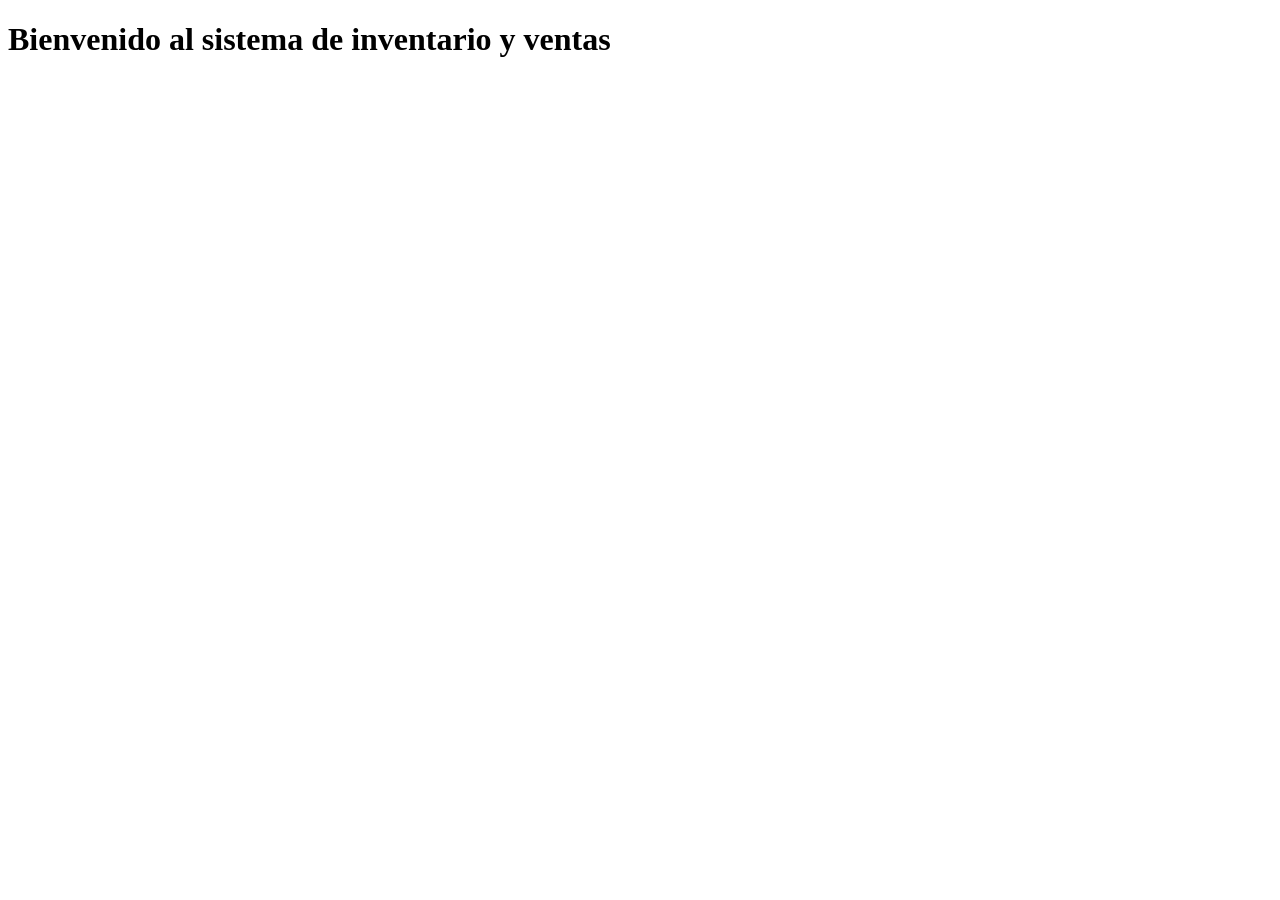
==== index.html @ 284574f1 "Crear la estructura inicial del proyecto" ====
<!DOCTYPE html>
<html lang="en">
<head>
    <meta charset="UTF-8">
    <meta name="viewport" content="width=device-width, initial-scale=1.0">
    <title>Sistema de inventario - Jorge Alberto Rodriguez Centeno</title>
</head>
<body>
    <hader>
    <h1> Bienvenido al sistema de inventario y ventas </h1>
    </hader>
    
</body>
</html>
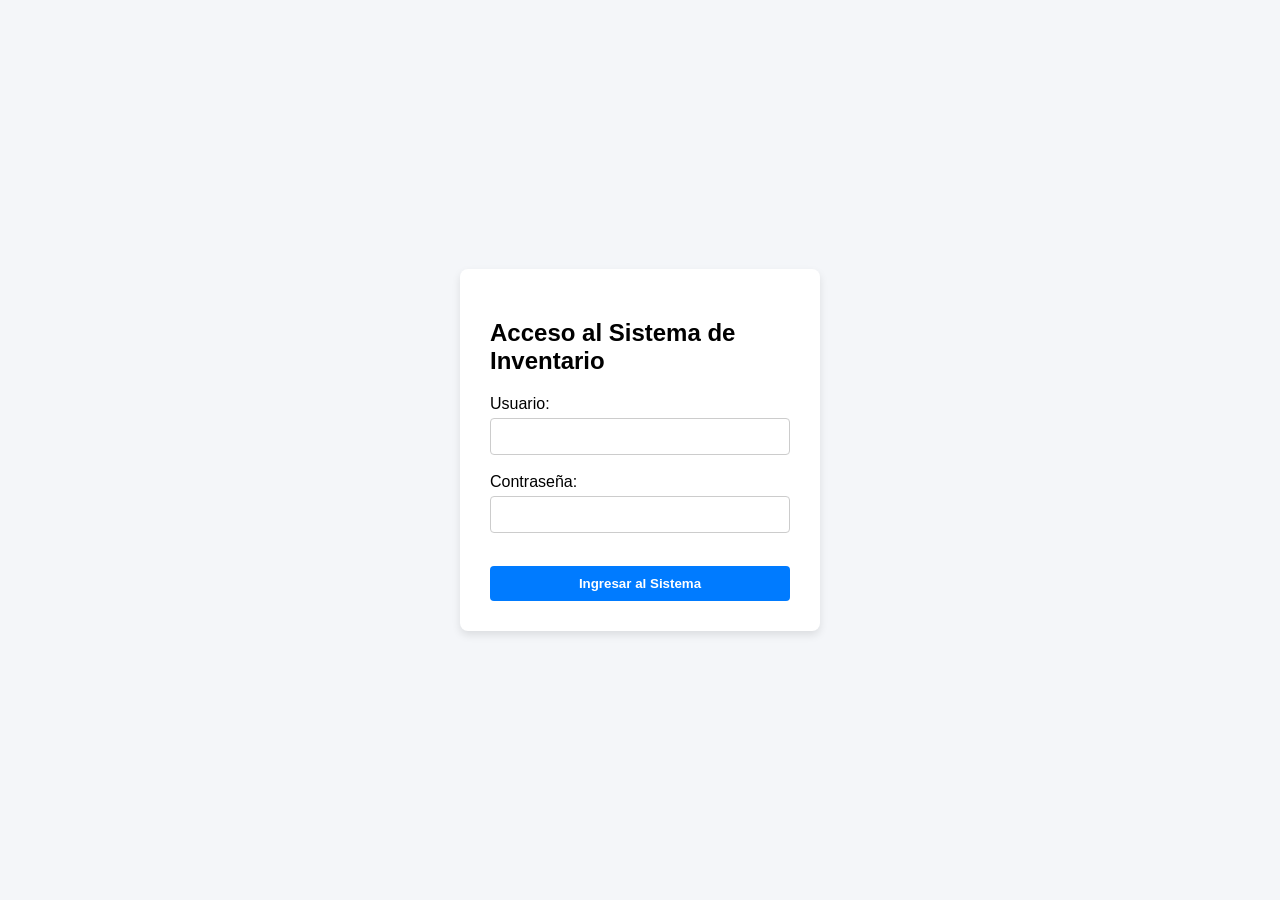
==== commit 497d76fa: "Creada la estructura y estilos del Dashboard principal" ====
--- a/index.html
+++ b/index.html
@@ -4,11 +4,21 @@
     <meta charset="UTF-8">
     <meta name="viewport" content="width=device-width, initial-scale=1.0">
     <title>Sistema de inventario - Jorge Alberto Rodriguez Centeno</title>
+    <link rel="stylesheet" href="style.css">
 </head>
+
 <body>
-    <hader>
-    <h1> Bienvenido al sistema de inventario y ventas </h1>
-    </hader>
-    
+   <div class="login-container">
+<h2>Acceso al Sistema de Inventario</h2>
+<form action="#" method="POST">
+<label for="usuario">Usuario:</label>
+<input type="text" id="usuario" name="usuario" required>
+<br><br>
+<label for="password">Contraseña:</label><input type="password" id="password" name="password" required>
+<br><br>
+<button type="submit">Ingresar al Sistema</button>
+</form>
+</div>
+
 </body>
-</html>+</html>  
--- a/style.css
+++ b/style.css
@@ -0,0 +1,98 @@
+/* Centrar el contenido en la pantalla */
+body {
+font-family: Arial, sans-serif;
+background-color: #f4f6f9;
+display: flex;
+justify-content: center;
+align-items: center;
+height: 100vh;
+margin: 0;
+}
+/* Estilo de la tarjeta blanca del formulario */
+.login-container {
+background-color: white;
+padding: 30px;
+border-radius: 8px;
+box-shadow: 0 4px 8px rgba(0,0,0,0.1);
+width: 300px;
+}
+
+/* Diseño de las cajas de texto */
+input {
+width: 100%;
+padding: 10px;
+margin-top: 5px;
+border: 1px solid #ccc;
+border-radius: 4px;
+box-sizing: border-box;
+}
+
+/* Diseño del botón de ingreso */
+button {
+width: 100%;
+padding: 10px;
+background-color: #007bff;
+color: white;
+border: none;
+border-radius: 4px;
+cursor: pointer;
+font-weight: bold;
+margin-top: 15px;
+}
+
+button:hover {
+background-color: #0056b3;
+}
+/* =========================================
+Estilos para el Dashboard Principal
+========================================= */
+/* Barra de navegación superior */
+.navbar {
+background-color: #343a40;
+color: white;
+padding: 15px 30px;
+display: flex;
+justify-content: space-between;
+align-items: center;
+width: 100%;
+position: fixed; /* Mantiene la barra siempre arriba */
+top: 0;
+box-sizing: border-box;
+}
+.btn-salir {
+color: #ff4d4d;
+text-decoration: none;
+font-weight: bold;
+border: 1px solid #ff4d4d;
+padding: 5px 15px;
+border-radius: 4px;
+}
+.btn-salir:hover {
+background-color: #ff4d4d;
+color: white;
+}
+/* Contenedor de las tarjetas de módulos */
+.dashboard-menu {
+display: flex;
+justify-content: space-around;
+align-items: center;
+margin-top: 100px; /* Evita que la navbar cubra el contenido */
+padding: 20px;
+gap: 20px;
+}
+/* Diseño individual de cada tarjeta */
+.tarjeta-modulo {
+background-color: white;
+padding: 30px;
+border-radius: 8px;
+box-shadow: 0 4px 8px rgba(0,0,0,0.1);
+width: 30%;
+text-align: center;
+cursor: pointer;
+transition: transform 0.3s ease; /* Animación suave */
+}
+/* Efecto al pasar el mouse sobre la tarjeta */
+.tarjeta-modulo:hover {
+transform: translateY(-10px);
+box-shadow: 0 8px 16px rgba(0,0,0,0.2);
+}
